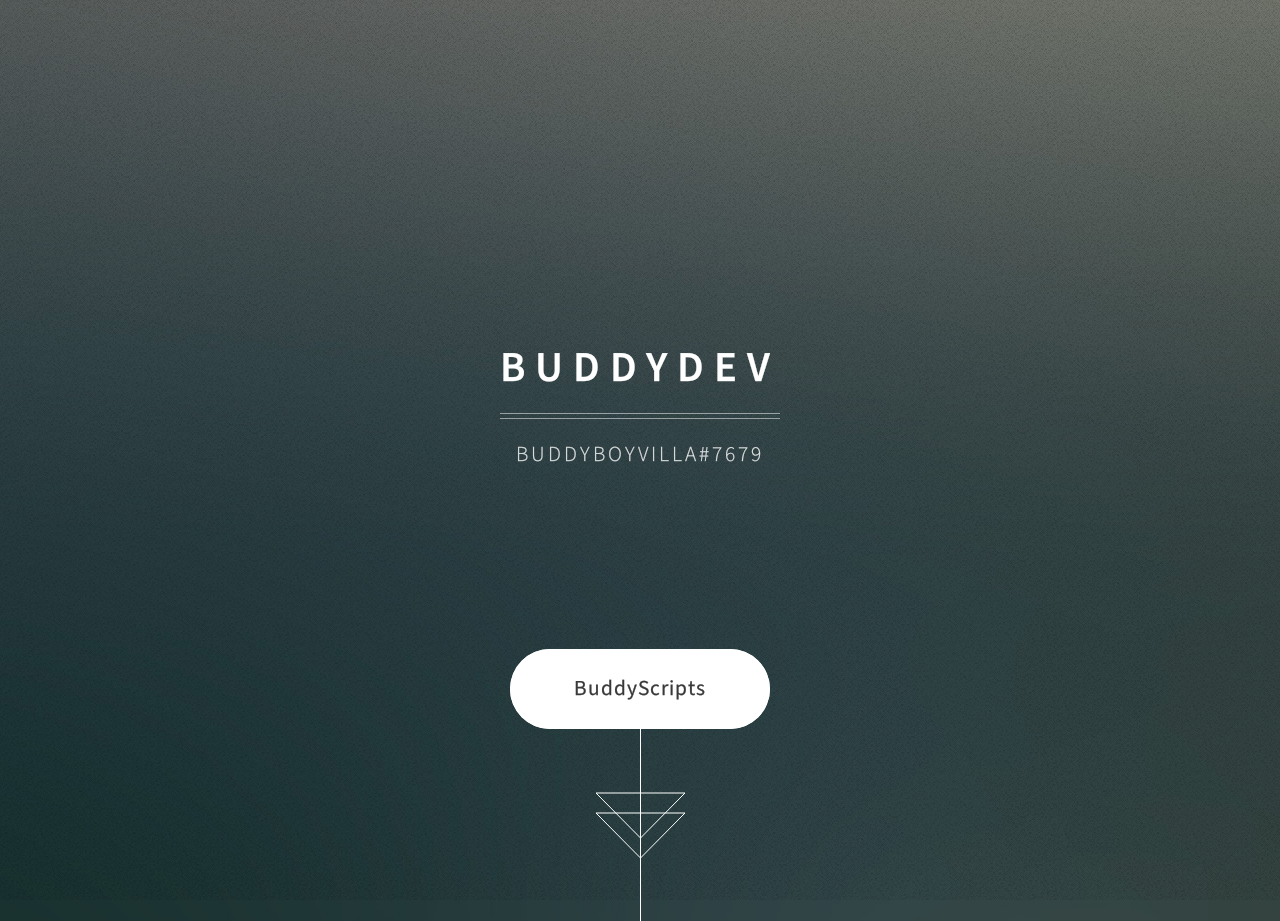
==== index.html @ 1cbcddcd "web" ====
<!DOCTYPE HTML>
<html>
	<head>
		<title> </title>
		<meta http-equiv="content-type" content="text/html; charset=utf-8" />
		<meta name="description" content="BuddyDev" />
		<meta name="keywords" content="BuddyDev" />

		<script src="js/jquery.min.js"></script>
		<script src="js/jquery.scrolly.min.js"></script>
		<script src="js/jquery.poptrox.min.js"></script>
		<script src="js/skel.min.js"></script>
		<script src="js/init.js"></script>
		<noscript>
			<link rel="stylesheet" href="css/skel.css" />
			<link rel="stylesheet" href="css/style.css" />
		</noscript>
	</head>
	<body>
			<section id="header">
				<header>
					<h1>BuddyDev</h1>
					<p>BuddyBoyVilla#7679</p>
				</header>
				<footer>
					<a href="https://buddyscripts.tebex.io" class="button style2 scrolly scrolly-centered">BuddyScripts</a>
				</footer>
			</section>

	</body>
</html>
---- css/skel.css ----
/* Resets (http://meyerweb.com/eric/tools/css/reset/ | v2.0 | 20110126 | License: none (public domain)) */

	html,body,div,span,applet,object,iframe,h1,h2,h3,h4,h5,h6,p,blockquote,pre,a,abbr,acronym,address,big,cite,code,del,dfn,em,img,ins,kbd,q,s,samp,small,strike,strong,sub,sup,tt,var,b,u,i,center,dl,dt,dd,ol,ul,li,fieldset,form,label,legend,table,caption,tbody,tfoot,thead,tr,th,td,article,aside,canvas,details,embed,figure,figcaption,footer,header,hgroup,menu,nav,output,ruby,section,summary,time,mark,audio,video{margin:0;padding:0;border:0;font-size:100%;font:inherit;vertical-align:baseline;}article,aside,details,figcaption,figure,footer,header,hgroup,menu,nav,section{display:block;}body{line-height:1;}ol,ul{list-style:none;}blockquote,q{quotes:none;}blockquote:before,blockquote:after,q:before,q:after{content:'';content:none;}table{border-collapse:collapse;border-spacing:0;}body{-webkit-text-size-adjust:none}

/* Box Model */

	*, *:before, *:after {
		-moz-box-sizing: border-box;
		-webkit-box-sizing: border-box;
		box-sizing: border-box;
	}

/* Container */

	.container {
		margin-left: auto;
		margin-right: auto;
		
		/* width: (containers) */
		width: 1200px;
	}

	/* Modifiers */

		/* 125% */
			.container.\31 25\25 {
				width: 100%;
				
				/* max-width: (containers * 1.25) */
				max-width: 1500px;

				/* min-width: (containers) */
				min-width: 1200px;
			}

		/* 75% */
			.container.\37 5\25 {
				
				/* width: (containers * 0.75) */
				width: 900px;

			}

		/* 50% */
			.container.\35 0\25 {
				
				/* width: (containers * 0.50) */
				width: 600px;

			}

		/* 25% */
			.container.\32 5\25 {
				
				/* width: (containers * 0.25) */
				width: 300px;

			}

/* Grid */

	.row {
		border-bottom: solid 1px transparent;
	}

	.row > * {
		float: left;
	}
	
	.row:after, .row:before {
		content: '';
		display: block;
		clear: both;
		height: 0;
	}
	
	.row.uniform > * > :first-child {
		margin-top: 0;
	}
	
	.row.uniform > * > :last-child {
		margin-bottom: 0;
	}

	/* Gutters */

		/* Normal */
		
			.row > * {
				/* padding: (gutters.horizontal) 0 0 (gutters.vertical) */
				padding: 40px 0 0 40px;
			}

			.row {
				/* margin: -(gutters.horizontal) 0 -1px -(gutters.vertical) */
				margin: -40px 0 -1px -40px;
			}
			
			.row.uniform > * {
				/* padding: (gutters.vertical) 0 0 (gutters.vertical) */
				padding: 40px 0 0 40px;
			}

			.row.uniform {
				/* margin: -(gutters.vertical) 0 -1px -(gutters.vertical) */
				margin: -40px 0 -1px -40px;
			}
			
		/* 200% */
		
			.row.\32 00\25 > * {
				/* padding: (gutters.horizontal) 0 0 (gutters.vertical) */
				padding: 80px 0 0 80px;
			}

			.row.\32 00\25 {
				/* margin: -(gutters.horizontal) 0 -1px -(gutters.vertical) */
				margin: -80px 0 -1px -80px;
			}

			.row.uniform.\32 00\25 > * {
				/* padding: (gutters.vertical) 0 0 (gutters.vertical) */
				padding: 80px 0 0 80px;
			}

			.row.uniform.\32 00\25 {
				/* margin: -(gutters.vertical) 0 -1px -(gutters.vertical) */
				margin: -80px 0 -1px -80px;
			}

		/* 150% */
		
			.row.\31 50\25 > * {
				/* padding: (gutters.horizontal) 0 0 (gutters.vertical) */
				padding: 60px 0 0 60px;
			}

			.row.\31 50\25 {
				/* margin: -(gutters.horizontal) 0 -1px -(gutters.vertical) */
				margin: -60px 0 -1px -60px;
			}

			.row.uniform.\31 50\25 > * {
				/* padding: (gutters.vertical) 0 0 (gutters.vertical) */
				padding: 60px 0 0 60px;
			}

			.row.uniform.\31 50\25 {
				/* margin: -(gutters.vertical) 0 -1px -(gutters.vertical) */
				margin: -60px 0 -1px -60px;
			}

		/* 50% */
		
			.row.\35 0\25 > * {
				/* padding: (gutters.horizontal) 0 0 (gutters.vertical) */
				padding: 20px 0 0 20px;
			}

			.row.\35 0\25 {
				/* margin: -(gutters.horizontal) 0 -1px -(gutters.vertical) */
				margin: -20px 0 -1px -20px;
			}

			.row.uniform.\35 0\25 > * {
				/* padding: (gutters.vertical) 0 0 (gutters.vertical) */
				padding: 20px 0 0 20px;
			}

			.row.uniform.\35 0\25 {
				/* margin: -(gutters.vertical) 0 -1px -(gutters.vertical) */
				margin: -20px 0 -1px -20px;
			}

		/* 25% */
		
			.row.\32 5\25 > * {
				/* padding: (gutters.horizontal) 0 0 (gutters.vertical) */
				padding: 10px 0 0 10px;
			}

			.row.\32 5\25 {
				/* margin: -(gutters.horizontal) 0 -1px -(gutters.vertical) */
				margin: -10px 0 -1px -10px;
			}

			.row.uniform.\32 5\25 > * {
				/* padding: (gutters.vertical) 0 0 (gutters.vertical) */
				padding: 10px 0 0 10px;
			}

			.row.uniform.\32 5\25 {
				/* margin: -(gutters.vertical) 0 -1px -(gutters.vertical) */
				margin: -10px 0 -1px -10px;
			}

		/* 0% */
		
			.row.\30 \25 > * {
				padding: 0;
			}

			.row.\30 \25 {
				margin: 0 0 -1px 0;
			}

	/* Cells */

		.\31 2u, .\31 2u\24, .\31 2u\28 1\29, .\31 2u\24\28 1\29 { width: 100%; clear: none; }
		.\31 1u, .\31 1u\24, .\31 1u\28 1\29, .\31 1u\24\28 1\29 { width: 91.6666666667%; clear: none; }
		.\31 0u, .\31 0u\24, .\31 0u\28 1\29, .\31 0u\24\28 1\29 { width: 83.3333333333%; clear: none; }
		.\39 u, .\39 u\24, .\39 u\28 1\29, .\39 u\24\28 1\29 { width: 75%; clear: none; }
		.\38 u, .\38 u\24, .\38 u\28 1\29, .\38 u\24\28 1\29 { width: 66.6666666667%; clear: none; }
		.\37 u, .\37 u\24, .\37 u\28 1\29, .\37 u\24\28 1\29 { width: 58.3333333333%; clear: none; }
		.\36 u, .\36 u\24, .\36 u\28 1\29, .\36 u\24\28 1\29 { width: 50%; clear: none; }
		.\35 u, .\35 u\24, .\35 u\28 1\29, .\35 u\24\28 1\29 { width: 41.6666666667%; clear: none; }
		.\34 u, .\34 u\24, .\34 u\28 1\29, .\34 u\24\28 1\29 { width: 33.3333333333%; clear: none; }
		.\33 u, .\33 u\24, .\33 u\28 1\29, .\33 u\24\28 1\29 { width: 25%; clear: none; }
		.\32 u, .\32 u\24, .\32 u\28 1\29, .\32 u\24\28 1\29 { width: 16.6666666667%; clear: none; }
		.\31 u, .\31 u\24, .\31 u\28 1\29, .\31 u\24\28 1\29 { width: 8.3333333333%; clear: none; }

		.\31 2u\24 + *, .\31 2u\24\28 1\29 + *,
		.\31 1u\24 + *, .\31 1u\24\28 1\29 + *,
		.\31 0u\24 + *, .\31 0u\24\28 1\29 + *,
		.\39 u\24 + *, .\39 u\24\28 1\29 + *,
		.\38 u\24 + *, .\38 u\24\28 1\29 + *,
		.\37 u\24 + *, .\37 u\24\28 1\29 + *,
		.\36 u\24 + *, .\36 u\24\28 1\29 + *,
		.\35 u\24 + *, .\35 u\24\28 1\29 + *,
		.\34 u\24 + *, .\34 u\24\28 1\29 + *,
		.\33 u\24 + *, .\33 u\24\28 1\29 + *,
		.\32 u\24 + *, .\32 u\24\28 1\29 + *,
		.\31 u\24  + *,  .\31 u\24\28 1\29 + * {
			clear: left;
		}
			
		.\-11u { margin-left: 91.6666666667% }
		.\-10u { margin-left: 83.3333333333% }
		.\-9u { margin-left: 75% }
		.\-8u { margin-left: 66.6666666667% }
		.\-7u { margin-left: 58.3333333333% }
		.\-6u { margin-left: 50% }
		.\-5u { margin-left: 41.6666666667% }
		.\-4u { margin-left: 33.3333333333% }
		.\-3u { margin-left: 25% }
		.\-2u { margin-left: 16.6666666667% }
		.\-1u { margin-left: 8.3333333333% }
---- css/style.css ----
@charset 'UTF-8';
@import url('http://fonts.googleapis.com/css?family=Source+Sans+Pro:300,300italic,400,600');
@import url('font-awesome.min.css');

/*
	Overflow by Pixelarity
	pixelarity.com @pixelarity
	License: pixelarity.com/license
*/

/*********************************************************************************/
/* Basic                                                                         */
/*********************************************************************************/

	body
	{
		background-color:		#183026;
		background-image:		url('images/overlay.png'),			url('../images/bg.jpg');
		background-repeat:		repeat,								no-repeat;
		background-size:		auto,								cover;
		background-position: 	top left,							center 0;
		background-attachment:	fixed,								fixed;
	}

		body.is-scroll
		{
			background-attachment:	scroll,								scroll;
			background-size:		auto,								100% auto;
		}

		body.is-loading *
		{
			-moz-transition: none !important;
			-webkit-transition: none !important;
			-o-transition: none !important;
			-ms-transition: none !important;
			transition: none !important;
			-moz-animation: none !important;
			-webkit-animation: none !important;
			-o-animation: none !important;
			-ms-animation: none !important;
			animation: none !important;
		}

	body,input,textarea,select
	{
		font-family: 'Source Sans Pro', sans-serif;
		font-size: 18pt;
		line-height: 1.75em;
		font-weight: 300;
		letter-spacing: 1px;
		color: #3a3939;
		text-shadow: 0 0 0.5px rgba(58,57,57,0.25);
		-webkit-text-stroke: 0.25px;
	}

	h1,h2,h3,h4,h5,h6
	{
		font-weight: 400;
		text-transform: uppercase;
		line-height: 1.75em;
	}
	
		h1 a, h2 a, h3 a, h4 a, h5 a, h6 a
		{
			color: inherit;
			text-decoration: none;
		}
		
	h2
	{
		font-size: 1.25em;
		letter-spacing: 8px;
	}
	
	h3
	{
		font-size: 1em;
		letter-spacing: 5px;
	}
		
	strong, b
	{
		font-weight: 400;
	}
	
	em, i
	{
		font-style: italic;
	}

	a
	{
		color: #35b88f;
		text-shadow: 0 0 0.5px rgba(53,184,143,0.25);
		-moz-transition: border-color 0.35s ease-in-out, color 0.35s ease-in-out;
		-webkit-transition: border-color 0.35s ease-in-out, color 0.35s ease-in-out;
		-o-transition: border-color 0.35s ease-in-out, color 0.35s ease-in-out;
		-ms-transition: border-color 0.35s ease-in-out, color 0.35s ease-in-out;
		transition: border-color 0.35s ease-in-out, color 0.35s ease-in-out;
		text-decoration: none;
		border-bottom: dotted 1px rgba(53,184,143,0.5);
	}
	
		a:hover
		{
			border-bottom-color: rgba(53,184,143,0);
		}

	sub
	{
		position: relative;
		top: 0.5em;
		font-size: 0.8em;
	}
	
	sup
	{
		position: relative;
		top: -0.5em;
		font-size: 0.8em;
	}
	
	hr
	{
		border: 0;
		border-top: solid 1px #dad9d9;
		margin: 2em 0 2em 0;
	}
	
	blockquote
	{
		border-left: solid 0.5em #eae9e9;
		padding: 1em 0 1em 2em;
		font-style: italic;
	}
	
	p, ul, ol, dl, table
	{
		margin-bottom: 1em;
	}

	header
	{
		margin-bottom: 1em;
	}
	
		header p
		{
			display: block;
			margin: 0.5em 0 0 0;
			padding: 0 0 1.5em 0;
		}
		
	footer
	{
		margin-top: 1em;
	}

	br.clear
	{
		clear: both;
	}

	/* Sections/Article */
	
		section,
		article
		{
			margin-bottom: 3em;
		}
		
			section > :last-child,
			article > :last-child
			{
				margin-bottom: 0;
			}

			section:last-child,
			article:last-child
			{
				margin-bottom: 0;
			}

			.row > section,
			.row > article
			{
				margin-bottom: 0;
			}

	/* Image */

		.image
		{
			display: inline-block;
			border: 0;
		}
		
			.image img
			{
				display: block;
				width: 100%;
			}

			.image.featured
			{
				display: block;
				width: 100%;
				margin: 0 0 2em 0;
			}
			
			.image.fit
			{
				display: block;
				width: 100%;
			}
			
			.image.left
			{
				float: left;
				margin: 0 2em 2em 0;
			}
			
			.image.centered
			{
				display: block;
				margin: 0 0 2em 0;
			}

				.image.centered img
				{
					margin: 0 auto;
					width: auto;
				}

	/* List */

		ul
		{
		}

			ul.default
			{
				list-style: disc;
				padding-left: 1em;
			}
			
				ul.default li
				{
					padding-left: 1.5em;
					margin-top: 1.5em;
				}		
				
				ul.default li:first-child
				{
					margin-top: 0;
				}

			ul.icons
			{
				cursor: default;
			}	
			
				ul.icons li
				{
					display: inline-block;
				}
				
					ul.icons a
					{
						display: inline-block;
						width: 2.5em;
						height: 2.5em;
						line-height: 2.5em;
						text-align: center;
						border: 0;
					}

			ul.menu
			{
				cursor: default;
			}
			
				ul.menu li
				{
					display: inline-block;
					line-height: 1em;
					border-left: solid 1px #dad9d9;
					padding: 0 0 0 0.5em;
					margin: 0 0 0 0.5em;
				}
				
				ul.menu li:first-child
				{
					border-left: 0;
					padding-left: 0;
					margin-left: 0;
				}

			ul.actions
			{
				cursor: default;
			}
			
				ul.actions li
				{
					display: inline-block;
					margin: 0 0 0 0.5em;
				}
				
				ul.actions li:first-child
				{
					margin-left: 0;
				}

		ol
		{
		}

			ol.default
			{
				list-style: decimal;
				padding-left: 1.25em;
			}

				ol.default li
				{
					padding-left: 1.25em;
					margin-top: 1.5em;
				}

				ul.default li:first-child
				{
					margin-top: 0;
				}

	/* Form */

		form
		{
		}
		
			form label
			{
				display: block;
				margin: 0 0 0.5em 0;
			}
		
			form input[type="text"],
			form input[type="email"],
			form input[type="password"],
			form select,
			form textarea
			{
				-webkit-appearance: none;
				display: block;
				border: 0;
				background: #f1f1f1;
				width: 100%;
				padding: 0.75em;
				-moz-transition: background-color 0.35s ease-in-out;
				-webkit-transition: background-color 0.35s ease-in-out;
				-o-transition: background-color 0.35s ease-in-out;
				-ms-transition: background-color 0.35s ease-in-out;
				transition: background-color 0.35s ease-in-out;
			}

			form input[type="text"],
			form input[type="email"],
			form input[type="password"],
			form select
			{
				line-height: 1em;
			}

			form textarea
			{
				min-height: 12em;
			}

				form input[type="text"]:focus,
				form input[type="email"]:focus,
				form input[type="password"]:focus,
				form select:focus,
				form textarea:focus
				{
					background: #f8f8f8;
				}
				
				form .formerize-placeholder
				{
					color: #5a5959 !important;
				}

				form ::-webkit-input-placeholder
				{
					color: #5a5959 !important;
				}

				form :-moz-placeholder
				{
					color: #5a5959 !important;
				}

				form ::-moz-placeholder
				{
					color: #5a5959 !important;
				}

				form :-ms-input-placeholder
				{
					color: #5a5959 !important;
				}

				form ::-moz-focus-inner
				{
					border: 0;
				}

			form ul.actions
			{
				margin-bottom: 0;
				text-align: center;
			}
			
	/* Table */
	
		.table-wrapper
		{
			width: 100%;
			overflow-x: auto;
			-webkit-overflow-scrolling: touch;
		}
	
		table
		{
			width: 100%;
		}
		
			table.default
			{
				width: 100%;
			}
			
				table.default tbody tr
				{
					border-top: solid 1px #eae9e9;
				}

				table.default tbody tr:first-child
				{
					border-top: 0;
				}
				
				table.default td
				{
					padding: 0.75em 1.25em 0.75em 1.25em;
				}
				
				table.default th
				{
					text-align: left;
					font-weight: 400;
					padding: 0.75em 1.25em 0.75em 1.25em;
				}
			
				table.default thead
				{
					background: #f5f5f5;
				}
				
				table.default tfoot
				{
				}
				
				table.default tbody
				{
				}

	/* Button */
		
		input[type="button"],
		input[type="submit"],
		input[type="reset"],
		.button
		{
			-webkit-appearance: none;
			position: relative;
			display: inline-block;
			border: 0;
			background: #35b88f;
			color: #fff;
			text-shadow: 0 0 0.5px rgba(255,255,255,0.25);
			cursor: pointer;
			text-decoration: none;
			outline: 0;
			padding: 1em 3em 1em 3em;
			text-align: center;
			border-radius: 3em;
			font-weight: 400;
			-moz-transition: background-color 0.35s ease-in-out, color 0.35s ease-in-out;
			-webkit-transition: background-color 0.35s ease-in-out, color 0.35s ease-in-out;
			-o-transition: background-color 0.35s ease-in-out, color 0.35s ease-in-out;
			-ms-transition: background-color 0.35s ease-in-out, color 0.35s ease-in-out;
			transition: background-color 0.35s ease-in-out, color 0.35s ease-in-out;
		}

			input[type="button"]:hover,
			input[type="submit"]:hover,
			input[type="reset"]:hover,
			.button:hover
			{
				background: #45c89f;
			}
		
			input[type="button"].style2,
			input[type="submit"].style2,
			input[type="reset"].style2,
			.button.style2
			{
				color: #3a3939;
				background: #fff;
				box-shadow: inset 0 0 0 1px #fff;
			}

				input[type="button"].style2:hover,
				input[type="submit"].style2:hover,
				input[type="reset"].style2:hover,
				.button.style2:hover
				{
					background: rgba(255,255,255,0.1);
					color: #fff !important;
					text-shadow: 0 0 0.5px rgba(255,255,255,0.25) !important;
				}
				
			input[type="button"].style3,
			input[type="submit"].style3,
			input[type="reset"].style3,
			.button.style3
			{
				background: none;
				color: #3a3939;
				box-shadow: inset 0 0 0 1px #dad9d9;
			}
			
				input[type="button"].style3:hover,
				input[type="submit"].style3:hover,
				input[type="reset"].style3:hover,
				.button.style3:hover
				{
					background: rgba(58,57,57,0.025);
				}

	/* Box */

		.box
		{
			position: relative;
			margin-top: 9em;
			margin-bottom: 0;
		}
		
			.box:after
			{
				content: '';
				display: block;
				position: absolute;
				top: -9em;
				left: 50%;
				height: 9em;
				border-left: solid 1px #fff;
			}
		
			.box:before
			{
				content: '';
				display: block;
				width: 90px;
				height: 66px;
				position: absolute;
				left: 50%;
				top: -4.5em;
				margin-left: -45px;
				margin-top: -33px;
				background: url('images/arrow.svg') no-repeat;
			}
		
			.box :last-child
			{
				margin-bottom: 0;
			}
		
			.box.style1
			{
				background: #fff;
				padding: 3em;
			}
			
				.box.style1 .image
				{
					display: block;
					position: absolute;
					top: 0;
					width: 50%;
					height: 100%;
					background: #152E33;
					overflow: hidden;
				}

					.box.style1 .image img
					{
						position: absolute;
						top: 0;
						height: 100%;
						width: auto;
					}

				.box.style1 .inner
				{
				}

					.box.style1 .inner > :last-child
					{
						margin: 0;
					}
				
				.box.style1.right
				{
				}

					.box.style1.right .image
					{
						left: 0;
					}

						.box.style1.right .image img
						{
							right: 0;
						}
					
					.box.style1.right .inner
					{
						margin-left: 50%;
						padding-left: 3em;
					}
				
				.box.style1.left
				{
				}

					.box.style1.left .image
					{
						right: 0;
					}
					
						.box.style1.left .image img
						{
							left: 0;
						}
					
					.box.style1.left .inner
					{
						margin-right: 50%;
						padding-right: 3em;
					}

			.box.style2
			{
				text-align: center;
			}

				.box.style2 header
				{
					display: inline-block;
					background: #fff;
					padding: 2em 3em 2em 3em;
					margin: 0;
				}

					.box.style2 header p
					{
						padding: 0;
					}
				
				.box.style2 .inner
				{
					position: relative;
					padding: 40px 0 0px 0;
				}

					.box.style2 .inner:after
					{
						content: '';
						display: block;
						position: absolute;
						top: 0;
						left: 50%;
						height: 100%;
						border-left: solid 1px #fff;
					}
					
					.box.style2 .inner .row
					{
						position: relative;
					}
					
						.box.style2 .inner .row:before
						{
							content: '';
							display: block;
							position: absolute;
							top: 50%;
							left: 20px;
							width: -moz-calc(100% - 40px);
							width: -webkit-calc(100% - 40px);
							width: -o-calc(100% - 40px);
							width: -ms-calc(100% - 40px);
							width: calc(100% - 40px);
							border-bottom: solid 1px #fff;
						}

					.box.style2 .inner .image
					{
						position: relative;
						z-index: 1;
						padding: 20px;
					}

			.box.style3
			{
				background: #fff;
				padding: 3em;
			}
			
				.box.style3 header
				{
					text-align: center;
				}

/*********************************************************************************/
/* Icons                                                                         */
/*********************************************************************************/

	.icon {
		text-decoration: none;
	}

		.icon:before {
			display: inline-block;
			font-family: FontAwesome;
			font-size: 1.25em;
			text-decoration: none;
			font-style: normal;
			font-weight: normal;
			line-height: 1;
			-webkit-font-smoothing:antialiased;
			-moz-osx-font-smoothing:grayscale;
		}
		
		.icon > .label {
			display: none;
		}

/*********************************************************************************/
/* Header                                                                        */
/*********************************************************************************/

	#header
	{
		position: relative;
		color: #fff;
		text-shadow: 0 0 0.5px rgba(255,255,255,0.25);
		text-align: center;
		margin: 0;
		padding: 14em 0 14em 0;
		cursor: default;
	}
	
		#header header
		{
			display: inline-block;
			padding: 0 0 4.5em 0;
		}
		
			#header header h1
			{
				font-weight: 600;
				font-size: 2em;
				letter-spacing: 10px;
			}

			#header header p
			{
				border-top: solid 1px rgba(255,255,255,0.5);
				color: rgba(255,255,255,0.75);
				text-shadow: 0 0 0.5px rgba(255,255,255,0.1875);
				font-size: 1em;
				text-transform: uppercase;
				letter-spacing: 3px;
				padding: 0;
				margin-top: 0.35em;
			}
			
				#header header p:before
				{
					content: '';
					display: block;
					border-top: solid 1px rgba(255,255,255,0.5);
					margin: 4px 0 0.8em 0;
				}

		#header footer
		{
			position: absolute;
			bottom: 9em;
			margin: 0;
			width: 100%;
		}

			#header footer:after
			{
				content: '';
				display: block;
				position: absolute;
				bottom: -9em;
				left: 50%;
				height: 9em;
				border-left: solid 1px #fff;
			}
		
			#header footer:before
			{
				content: '';
				display: block;
				width: 90px;
				height: 66px;
				position: absolute;
				left: 50%;
				bottom: -4.5em;
				margin-left: -45px;
				margin-bottom: -33px;
				background: url('images/arrow.svg') no-repeat;
			}
	
/*********************************************************************************/
/* Banner                                                                        */
/*********************************************************************************/

	#banner
	{
		position: relative;
		color: #fff;
		text-shadow: 0 0 0.5px rgba(255,255,255,0.25);
		text-align: center;
		background: #35b88f url('images/banner.svg') bottom center no-repeat;
		padding: 5em 0 5em 0;
		margin: 0;
		background-size: 125% auto;
	}

		#banner .button
		{
			color: #35b882;
			text-shadow: 0 0 0.5px rgba(53,184,130,0.25);
		}

		#banner header
		{
			margin: 0 0 2em 0;
		}
		
			#banner header h2
			{
				font-weight: 400;
				font-size: 1.75em;
				letter-spacing: 8px;
			}

		#banner p
		{
			margin: 0;
		}

		#banner footer
		{
			margin: 2em 0 0 0;
		}
		
		#banner a
		{
			color: inherit;
			border-bottom-color: rgba(255,255,255,0.5);
		}
		
			#banner a:hover
			{
				border-bottom-color: rgba(255,255,255,0);
			}

/*********************************************************************************/
/* Footer                                                                        */
/*********************************************************************************/
	
	#footer
	{
		position: relative;
		color: #fff;
		text-shadow: 0 0 0.5px rgba(255,255,255,0.25);
		text-align: center;
		margin: 4.5em 0 0 0;
	}

		#footer:after
		{
			content: '';
			display: block;
			position: absolute;
			top: -4.5em;
			left: 50%;
			height: 4.5em;
			border-left: solid 1px #fff;
		}

		#footer a
		{
			color: #fff;
			text-shadow: 0 0 0.5px rgba(255,255,255,0.25);
			border-bottom-color: rgba(255,255,255,0.5);
		}	
		
			#footer a:hover
			{
				color: #35b88f;
				text-shadow: 0 0 0.5px rgba(69,200,159,0.25);
				border-bottom-color: rgba(53,184,143,0.5);
			}
		
		#footer .icons
		{
			padding: 0.75em 2em 0.75em 2em;
			border-radius: 3em;
			border: solid 1px #fff;
			display: inline-block;
			margin: 0 0 3em 0;
		}
		
		#footer .copyright
		{
			margin: 0 0 9em 0;
			font-size: 0.8em;
		}
		
/*********************************************************************************/
/* Poptrox                                                                       */
/*********************************************************************************/

	.poptrox-popup
	{
		background: #fff;
		-moz-box-sizing: content-box;
		-webkit-box-sizing: content-box;
		-o-box-sizing: content-box;
		-ms-box-sizing: content-box;
		box-sizing: content-box;
		padding-bottom: 3em;
	}
	
		.poptrox-popup .loader
		{
			width: 48px;
			height: 48px;
			background: url('images/loader.gif');
			position: absolute;
			top: 50%;
			left: 50%;
			margin: -24px 0 0 -24px;
		}
	
		.poptrox-popup .caption
		{
			position: absolute;
			bottom: 0;
			left: 0;
			background: #fff;
			width: 100%;
			height: 3em;
			line-height: 3em;
			text-align: center;
			cursor: default;
			z-index: 1;
		}
		
		.poptrox-popup .nav-next,
		.poptrox-popup .nav-previous
		{
			position: absolute;
			top: 0;
			width: 50%;
			height: 100%;
			opacity: 0;
			cursor: pointer;
			background: rgba(0,0,0,0.01);
			-moz-transition: opacity 0.5s ease-in-out;
			-webkit-transition: opacity 0.5s ease-in-out;
			-o-transition: opacity 0.5s ease-in-out;
			-ms-transition: opacity 0.5s ease-in-out;
			transition: opacity 0.5s ease-in-out;
			-webkit-tap-highlight-color: rgba(255,255,255,0);
		}

			.poptrox-popup .nav-next:before,
			.poptrox-popup .nav-previous:before
			{
				content: '';
				position: absolute;
				width: 96px;
				height: 64px;
				background: url('images/poptrox-nav.svg');
				top: -moz-calc(50% - 1.5em);
				top: -webkit-calc(50% - 1.5em);
				top: -o-calc(50% - 1.5em);
				top: -ms-calc(50% - 1.5em);
				top: calc(50% - 1.5em);
				margin: -32px 0 0 0;
			}
		
			.poptrox-popup:hover .nav-next,
			.poptrox-popup:hover .nav-previous
			{
				opacity: 0.5;
			}

			.poptrox-popup:hover .nav-next:hover,
			.poptrox-popup:hover .nav-previous:hover
			{
				opacity: 1.0;
			}
			
			.poptrox-popup .nav-previous:before
			{
				-moz-transform: scaleX(-1);
				-webkit-transform: scaleX(-1);
				-o-transform: scaleX(-1);
				-ms-transform: scaleX(-1);
				transform: scaleX(-1);
				-ms-filter: "FlipH";			
				filter: FlipH;
			}

		.poptrox-popup .nav-next
		{
			right: 0;
		}

			.poptrox-popup .nav-next:before
			{
				right: 0;
			}
		
		.poptrox-popup .nav-previous
		{
			left: 0;
		}

			.poptrox-popup .nav-previous:before
			{
				left: 0;
			}
			
		.poptrox-popup .closer
		{
			position: absolute;
			top: 0;
			right: 0;
			width: 64px;
			height: 64px;
			text-indent: -9999px;
			z-index: 2;
			opacity: 0;
			-moz-transition: opacity 0.5s ease-in-out;
			-webkit-transition: opacity 0.5s ease-in-out;
			-o-transition: opacity 0.5s ease-in-out;
			-ms-transition: opacity 0.5s ease-in-out;
			transition: opacity 0.5s ease-in-out;
			-webkit-tap-highlight-color: rgba(255,255,255,0);
		}
		
			.poptrox-popup .closer:before
			{
				content: '';
				display: block;
				position: absolute;
				right: 16px;
				top: 16px;
				width: 40px;
				height: 40px;
				border-radius: 100%;
				box-shadow: inset 0 0 0 1px #fff;
				background: rgba(255,255,255,0.1) url('images/poptrox-closer.svg') center center;
				color: #fff !important;
				-moz-transition: background-color 0.5s ease-in-out;
				-webkit-transition: background-color 0.5s ease-in-out;
				-o-transition: background-color 0.5s ease-in-out;
				-ms-transition: background-color 0.5s ease-in-out;
				transition: background-color 0.5s ease-in-out;
			}

			.poptrox-popup:hover .closer
			{
				opacity: 0.5;
			}

			.poptrox-popup:hover .closer:hover
			{
				opacity: 1.0;
			}
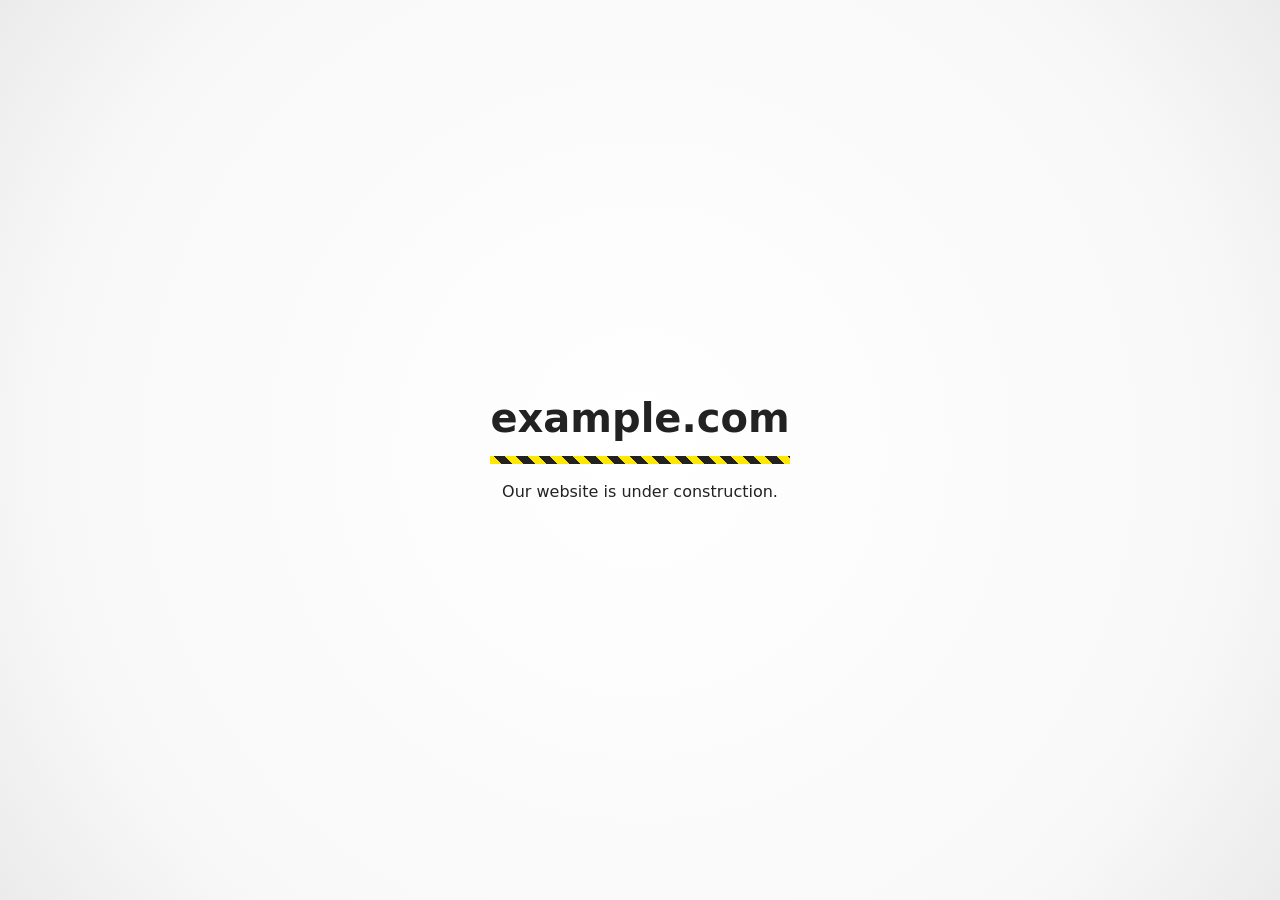
==== commit c3c52092: "update" ====
--- a/index.html
+++ b/index.html
@@ -1,31 +1,60 @@
-<!DOCTYPE HTML>
-<html>
-	<head>
-		<title> </title>
-		<meta http-equiv="content-type" content="text/html; charset=utf-8" />
-		<meta name="description" content="BuddyDev" />
-		<meta name="keywords" content="BuddyDev" />
-
-		<script src="js/jquery.min.js"></script>
-		<script src="js/jquery.scrolly.min.js"></script>
-		<script src="js/jquery.poptrox.min.js"></script>
-		<script src="js/skel.min.js"></script>
-		<script src="js/init.js"></script>
-		<noscript>
-			<link rel="stylesheet" href="css/skel.css" />
-			<link rel="stylesheet" href="css/style.css" />
-		</noscript>
-	</head>
-	<body>
-			<section id="header">
-				<header>
-					<h1>BuddyDev</h1>
-					<p>BuddyBoyVilla#7679</p>
-				</header>
-				<footer>
-					<a href="https://buddyscripts.tebex.io" class="button style2 scrolly scrolly-centered">BuddyScripts</a>
-				</footer>
-			</section>
-
-	</body>
-</html>+<!doctype html>
+<html lang="en">
+  <head>
+    <meta charset="utf-8">
+    <meta name="viewport" content="width=device-width, initial-scale=1">
+    <title>example.com</title>
+    <style>
+      html, body {
+        height: 100%;
+      }
+      body {
+        background-color: #fff;
+        background: radial-gradient(circle at center, #fff 0%, #f8f8f8 75%, #ebebeb 100%);
+        color: #222;
+        font-family: system-ui, -apple-system, "Segoe UI", Roboto, "Helvetica Neue", Arial, "Noto Sans", "Liberation Sans", sans-serif;
+        font-size: 1rem;
+        line-height: 1.5;
+        margin: 0;
+        display: flex;
+        justify-content: center;
+        align-items: center;
+      }
+      main {
+        padding: 1rem;
+        text-align: center;
+      }
+      h1 {
+        font-size: 2.5rem;
+        line-height: 1.1;
+        margin: 0;
+      }
+      @media screen and (max-width: 480px) {
+        h1 {
+          font-size: 1.5rem;
+        }
+      }
+      h1::after {
+        content: "";
+        background-color: #ffe800;
+        background: repeating-linear-gradient(45deg, #ffe800, #ffe800 0.5rem, #222 0.5rem, #222 1.0rem);
+        display: block;
+        height: 0.5rem;
+        margin-top: 1rem;
+      }
+      img {
+        max-width: 100%;
+        height: auto;
+      }
+      p {
+        margin: 1rem 0 0 0;
+      }
+    </style>
+  </head>
+  <body>
+    <main>
+      <h1>example.com</h1>
+      <p>Our website is under construction.</p>
+    </main>
+  </body>
+</html>
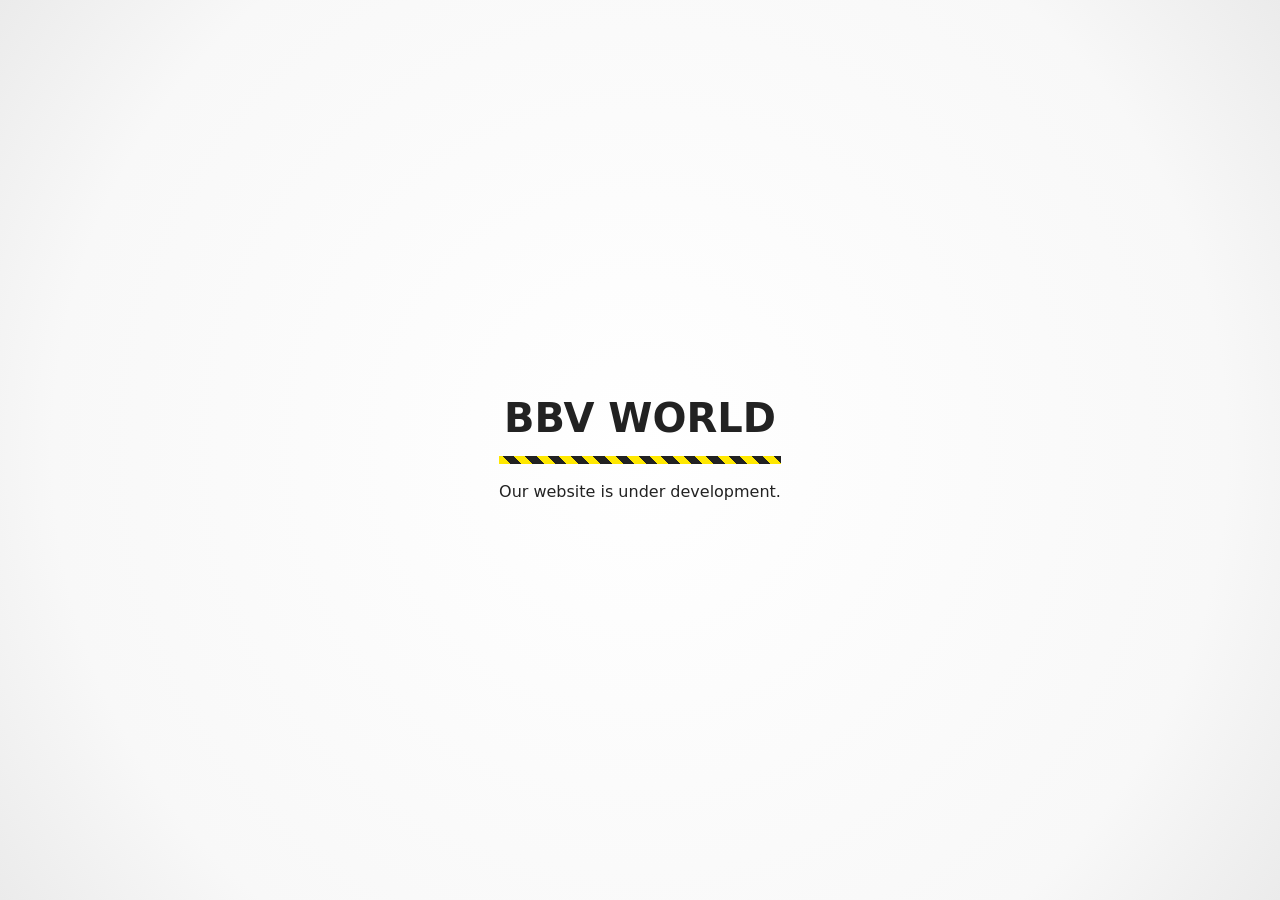
==== commit 965de3cf: "changes" ====
--- a/index.html
+++ b/index.html
@@ -3,7 +3,7 @@
   <head>
     <meta charset="utf-8">
     <meta name="viewport" content="width=device-width, initial-scale=1">
-    <title>example.com</title>
+    <title>BBV WORLD</title>
     <style>
       html, body {
         height: 100%;
@@ -53,8 +53,8 @@
   </head>
   <body>
     <main>
-      <h1>example.com</h1>
-      <p>Our website is under construction.</p>
+      <h1>BBV WORLD</h1>
+      <p>Our website is under development.</p>
     </main>
   </body>
 </html>
